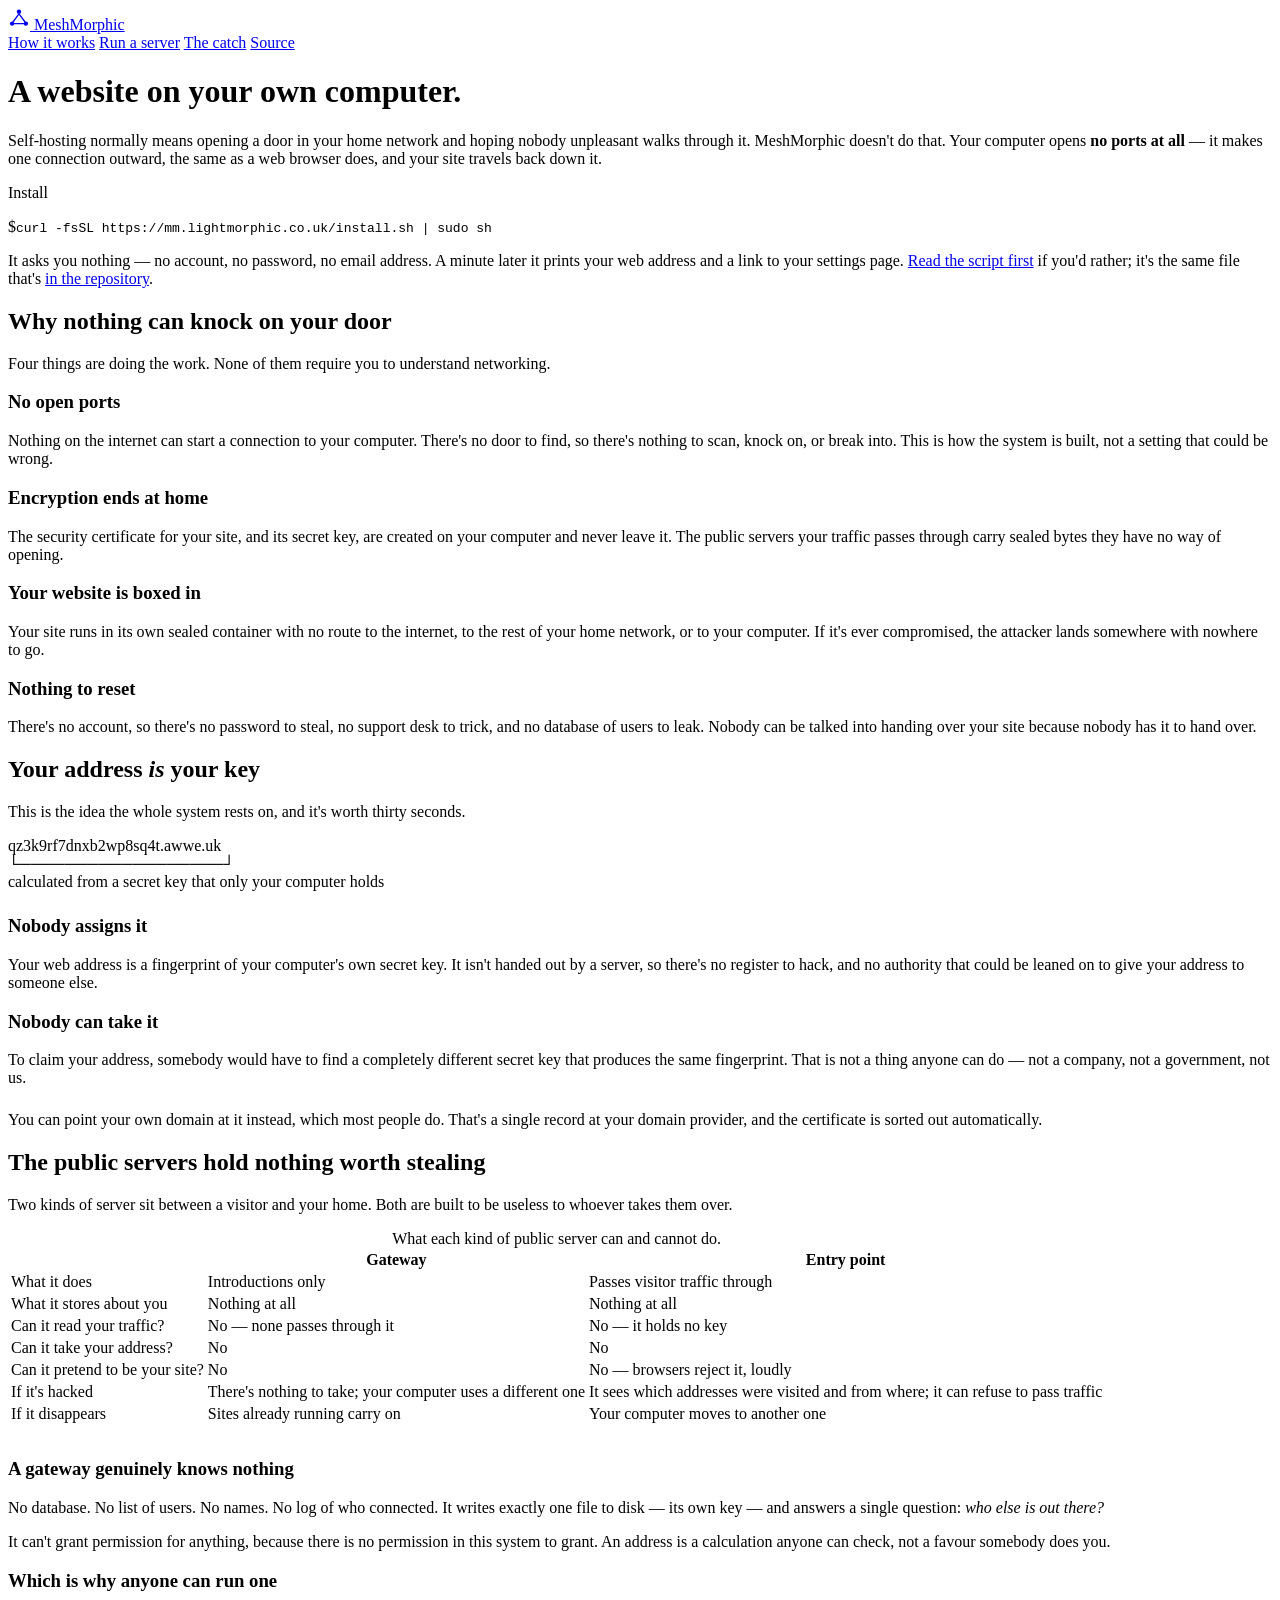
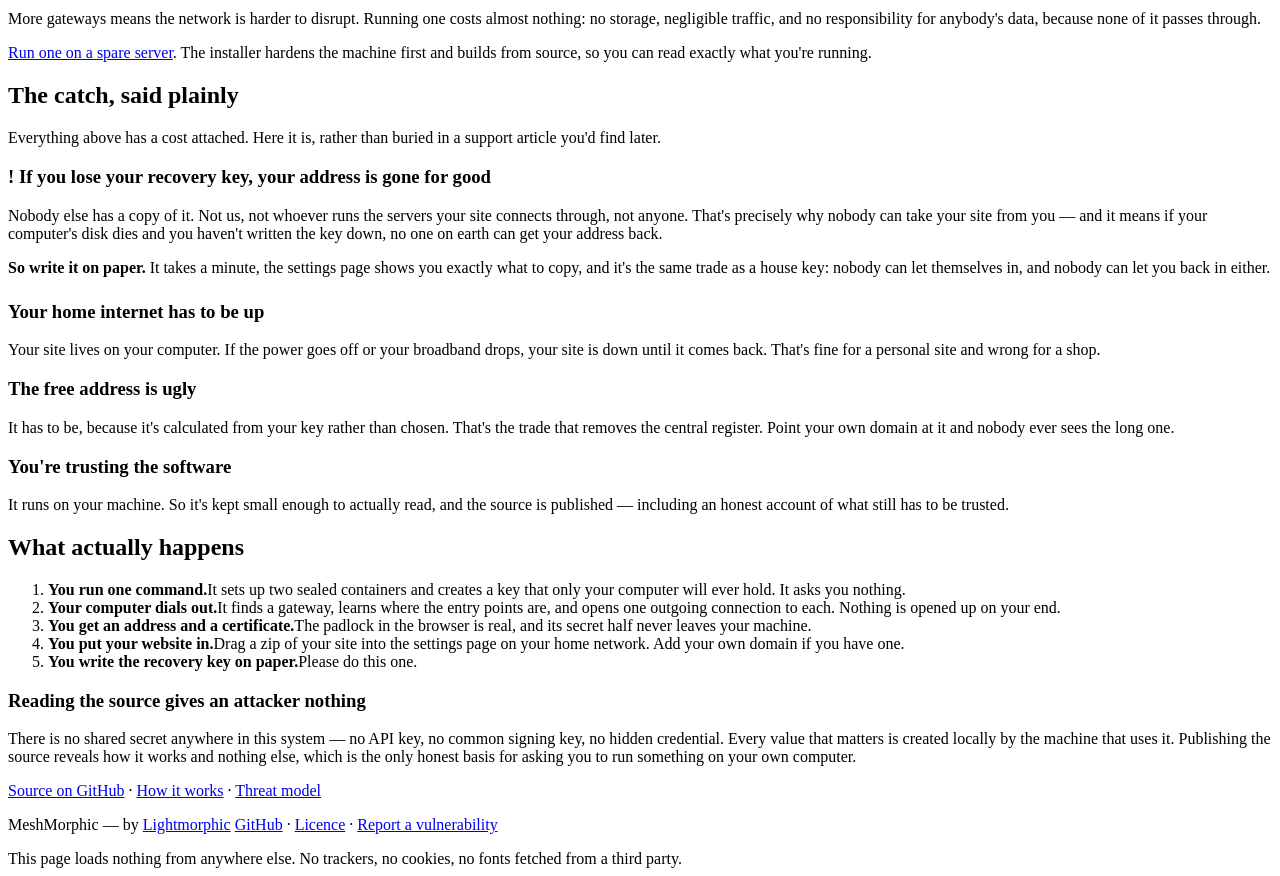
==== site/index.html @ 52f3c0f2 "Fix CI, clear three dependency vulnerabilities, add the Pages site govulncheck found three issues th" ====
<!doctype html>
<html lang="en-GB">
<head>
<meta charset="utf-8">
<meta name="viewport" content="width=device-width, initial-scale=1">
<title>MeshMorphic — a website on your own computer, with nothing open to the internet</title>
<meta name="description" content="Host a website at home without opening a single port. Your computer only ever connects outward. No account, no password, and no company you depend on.">
<link rel="stylesheet" href="/style.css">
<link rel="icon" href="data:image/svg+xml,<svg xmlns='http://www.w3.org/2000/svg' viewBox='0 0 24 24'><circle cx='12' cy='4' r='2.4' fill='%23019587'/><circle cx='4.5' cy='17' r='2.4' fill='%23019587'/><circle cx='19.5' cy='17' r='2.4' fill='%23019587'/><path d='M12 6.4 5.6 15M12 6.4 18.4 15M6.9 17h10.2' stroke='%23019587' stroke-width='1.4' fill='none'/></svg>">
<meta property="og:title" content="MeshMorphic">
<meta property="og:description" content="A website on your own computer, with nothing open to the internet.">
<meta property="og:type" content="website">
<meta property="og:url" content="https://mm.lightmorphic.co.uk/">
</head>
<body>

<header class="top">
  <div class="wrap">
    <a class="brand" href="/">
      <svg width="22" height="22" viewBox="0 0 24 24" fill="none" aria-hidden="true">
        <circle cx="12" cy="4" r="2.4" fill="currentColor"/>
        <circle cx="4.5" cy="17" r="2.4" fill="currentColor"/>
        <circle cx="19.5" cy="17" r="2.4" fill="currentColor"/>
        <path d="M12 6.4 5.6 15M12 6.4 18.4 15M6.9 17h10.2" stroke="currentColor" stroke-width="1.4" stroke-linecap="round"/>
      </svg>
      MeshMorphic
    </a>
    <nav>
      <a href="#how">How it works</a>
      <a href="#servers">Run a server</a>
      <a href="#honest">The catch</a>
      <a href="https://github.com/lightmorphic/meshmorphic">Source</a>
    </nav>
  </div>
</header>

<main>

<div class="hero">
  <div class="wrap">
    <h1>A website on your own computer.</h1>
    <p class="lede">
      Self-hosting normally means opening a door in your home network and hoping
      nobody unpleasant walks through it. MeshMorphic doesn't do that. Your
      computer opens <strong>no ports at all</strong> — it makes one connection
      outward, the same as a web browser does, and your site travels back down it.
    </p>

    <div class="install">
      <p class="install-label">Install</p>
      <div class="cmd"><span class="prompt">$</span><code>curl -fsSL https://mm.lightmorphic.co.uk/install.sh | sudo sh</code></div>
      <p class="note">
        It asks you nothing — no account, no password, no email address. A minute
        later it prints your web address and a link to your settings page.
        <a href="/install.sh">Read the script first</a> if you'd rather; it's the
        same file that's <a href="https://github.com/lightmorphic/meshmorphic/blob/main/install.sh">in the repository</a>.
      </p>
    </div>
  </div>
</div>

<section id="how">
  <div class="wrap">
    <h2>Why nothing can knock on your door</h2>
    <p class="section-lede">Four things are doing the work. None of them require you to understand networking.</p>

    <div class="grid">
      <div class="panel">
        <h3>No open ports</h3>
        <p>Nothing on the internet can start a connection to your computer. There's
        no door to find, so there's nothing to scan, knock on, or break into. This
        is how the system is built, not a setting that could be wrong.</p>
      </div>
      <div class="panel">
        <h3>Encryption ends at home</h3>
        <p>The security certificate for your site, and its secret key, are created
        on your computer and never leave it. The public servers your traffic passes
        through carry sealed bytes they have no way of opening.</p>
      </div>
      <div class="panel">
        <h3>Your website is boxed in</h3>
        <p>Your site runs in its own sealed container with no route to the internet,
        to the rest of your home network, or to your computer. If it's ever
        compromised, the attacker lands somewhere with nowhere to go.</p>
      </div>
      <div class="panel">
        <h3>Nothing to reset</h3>
        <p>There's no account, so there's no password to steal, no support desk to
        trick, and no database of users to leak. Nobody can be talked into handing
        over your site because nobody has it to hand over.</p>
      </div>
    </div>
  </div>
</section>

<section>
  <div class="wrap">
    <h2>Your address <em>is</em> your key</h2>
    <p class="section-lede">
      This is the idea the whole system rests on, and it's worth thirty seconds.
    </p>

    <div class="address-demo">
      <span class="key-part">qz3k9rf7dnxb2wp8sq4t</span>.awwe.uk<br>
      <span class="key-part">└──────────────────┘</span><br>
      <span class="caption">calculated from a secret key that only your computer holds</span>
    </div>

    <div class="grid-2" style="margin-top:1.5rem">
      <div class="panel">
        <h3>Nobody assigns it</h3>
        <p>Your web address is a fingerprint of your computer's own secret key. It
        isn't handed out by a server, so there's no register to hack, and no
        authority that could be leaned on to give your address to someone else.</p>
      </div>
      <div class="panel tint">
        <h3>Nobody can take it</h3>
        <p>To claim your address, somebody would have to find a completely
        different secret key that produces the same fingerprint. That is not a
        thing anyone can do — not a company, not a government, not us.</p>
      </div>
    </div>

    <p style="margin-top:1.5rem">
      You can point your own domain at it instead, which most people do. That's a
      single record at your domain provider, and the certificate is sorted out
      automatically.
    </p>
  </div>
</section>

<section id="servers">
  <div class="wrap">
    <h2>The public servers hold nothing worth stealing</h2>
    <p class="section-lede">
      Two kinds of server sit between a visitor and your home. Both are built to be
      useless to whoever takes them over.
    </p>

    <div class="table-scroll">
      <table>
        <caption>What each kind of public server can and cannot do.</caption>
        <thead>
          <tr><th scope="col"></th><th scope="col">Gateway</th><th scope="col">Entry point</th></tr>
        </thead>
        <tbody>
          <tr><td>What it does</td><td>Introductions only</td><td>Passes visitor traffic through</td></tr>
          <tr><td>What it stores about you</td><td><span class="no">Nothing at all</span></td><td><span class="no">Nothing at all</span></td></tr>
          <tr><td>Can it read your traffic?</td><td><span class="no">No</span> — none passes through it</td><td><span class="no">No</span> — it holds no key</td></tr>
          <tr><td>Can it take your address?</td><td><span class="no">No</span></td><td><span class="no">No</span></td></tr>
          <tr><td>Can it pretend to be your site?</td><td><span class="no">No</span></td><td><span class="no">No</span> — browsers reject it, loudly</td></tr>
          <tr><td>If it's hacked</td><td>There's nothing to take; your computer uses a different one</td><td>It sees which addresses were visited and from where; it can refuse to pass traffic</td></tr>
          <tr><td>If it disappears</td><td>Sites already running carry on</td><td>Your computer moves to another one</td></tr>
        </tbody>
      </table>
    </div>

    <div class="grid-2" style="margin-top:2rem">
      <div class="panel">
        <h3>A gateway genuinely knows nothing</h3>
        <p>No database. No list of users. No names. No log of who connected. It
        writes exactly one file to disk — its own key — and answers a single
        question: <em>who else is out there?</em></p>
        <p>It can't grant permission for anything, because there is no permission
        in this system to grant. An address is a calculation anyone can check, not
        a favour somebody does you.</p>
      </div>
      <div class="panel">
        <h3>Which is why anyone can run one</h3>
        <p>More gateways means the network is harder to disrupt. Running one costs
        almost nothing: no storage, negligible traffic, and no responsibility for
        anybody's data, because none of it passes through.</p>
        <p><a href="https://github.com/lightmorphic/meshmorphic/tree/main/deploy/vps">Run one on a spare server</a>.
        The installer hardens the machine first and builds from source, so you can
        read exactly what you're running.</p>
      </div>
    </div>
  </div>
</section>

<section id="honest">
  <div class="wrap">
    <h2>The catch, said plainly</h2>
    <p class="section-lede">
      Everything above has a cost attached. Here it is, rather than buried in a
      support article you'd find later.
    </p>

    <div class="callout warn">
      <h3>! If you lose your recovery key, your address is gone for good</h3>
      <p>Nobody else has a copy of it. Not us, not whoever runs the servers your
      site connects through, not anyone. That's precisely why nobody can take your
      site from you — and it means if your computer's disk dies and you haven't
      written the key down, no one on earth can get your address back.</p>
      <p style="margin-top:.75rem"><strong>So write it on paper.</strong> It takes a
      minute, the settings page shows you exactly what to copy, and it's the same
      trade as a house key: nobody can let themselves in, and nobody can let you
      back in either.</p>
    </div>

    <div class="grid" style="margin-top:1.5rem">
      <div class="panel">
        <h3>Your home internet has to be up</h3>
        <p>Your site lives on your computer. If the power goes off or your
        broadband drops, your site is down until it comes back. That's fine for a
        personal site and wrong for a shop.</p>
      </div>
      <div class="panel">
        <h3>The free address is ugly</h3>
        <p>It has to be, because it's calculated from your key rather than chosen.
        That's the trade that removes the central register. Point your own domain
        at it and nobody ever sees the long one.</p>
      </div>
      <div class="panel">
        <h3>You're trusting the software</h3>
        <p>It runs on your machine. So it's kept small enough to actually read, and
        the source is published — including an honest account of what still has to
        be trusted.</p>
      </div>
    </div>
  </div>
</section>

<section>
  <div class="wrap">
    <h2>What actually happens</h2>
    <ol class="steps">
      <li><strong>You run one command.</strong><span>It sets up two sealed containers and creates a key that only your computer will ever hold. It asks you nothing.</span></li>
      <li><strong>Your computer dials out.</strong><span>It finds a gateway, learns where the entry points are, and opens one outgoing connection to each. Nothing is opened up on your end.</span></li>
      <li><strong>You get an address and a certificate.</strong><span>The padlock in the browser is real, and its secret half never leaves your machine.</span></li>
      <li><strong>You put your website in.</strong><span>Drag a zip of your site into the settings page on your home network. Add your own domain if you have one.</span></li>
      <li><strong>You write the recovery key on paper.</strong><span>Please do this one.</span></li>
    </ol>
  </div>
</section>

<section>
  <div class="wrap">
    <div class="panel">
      <h3>Reading the source gives an attacker nothing</h3>
      <p>There is no shared secret anywhere in this system — no API key, no common
      signing key, no hidden credential. Every value that matters is created
      locally by the machine that uses it. Publishing the source reveals how it
      works and nothing else, which is the only honest basis for asking you to run
      something on your own computer.</p>
      <p style="margin-top:1rem">
        <a href="https://github.com/lightmorphic/meshmorphic">Source on GitHub</a> ·
        <a href="https://github.com/lightmorphic/meshmorphic/blob/main/docs/ARCHITECTURE.md">How it works</a> ·
        <a href="https://github.com/lightmorphic/meshmorphic/blob/main/SECURITY.md">Threat model</a>
      </p>
    </div>
  </div>
</section>

</main>

<footer class="foot">
  <div class="wrap">
    <span>MeshMorphic — by <a href="https://lightmorphic.co.uk">Lightmorphic</a></span>
    <span>
      <a href="https://github.com/lightmorphic/meshmorphic">GitHub</a> ·
      <a href="https://github.com/lightmorphic/meshmorphic/blob/main/LICENSE">Licence</a> ·
      <a href="mailto:security@lightmorphic.co.uk">Report a vulnerability</a>
    </span>
  </div>
  <div class="wrap" style="margin-top:1rem">
    <span>This page loads nothing from anywhere else. No trackers, no cookies, no fonts fetched from a third party.</span>
  </div>
</footer>

</body>
</html>
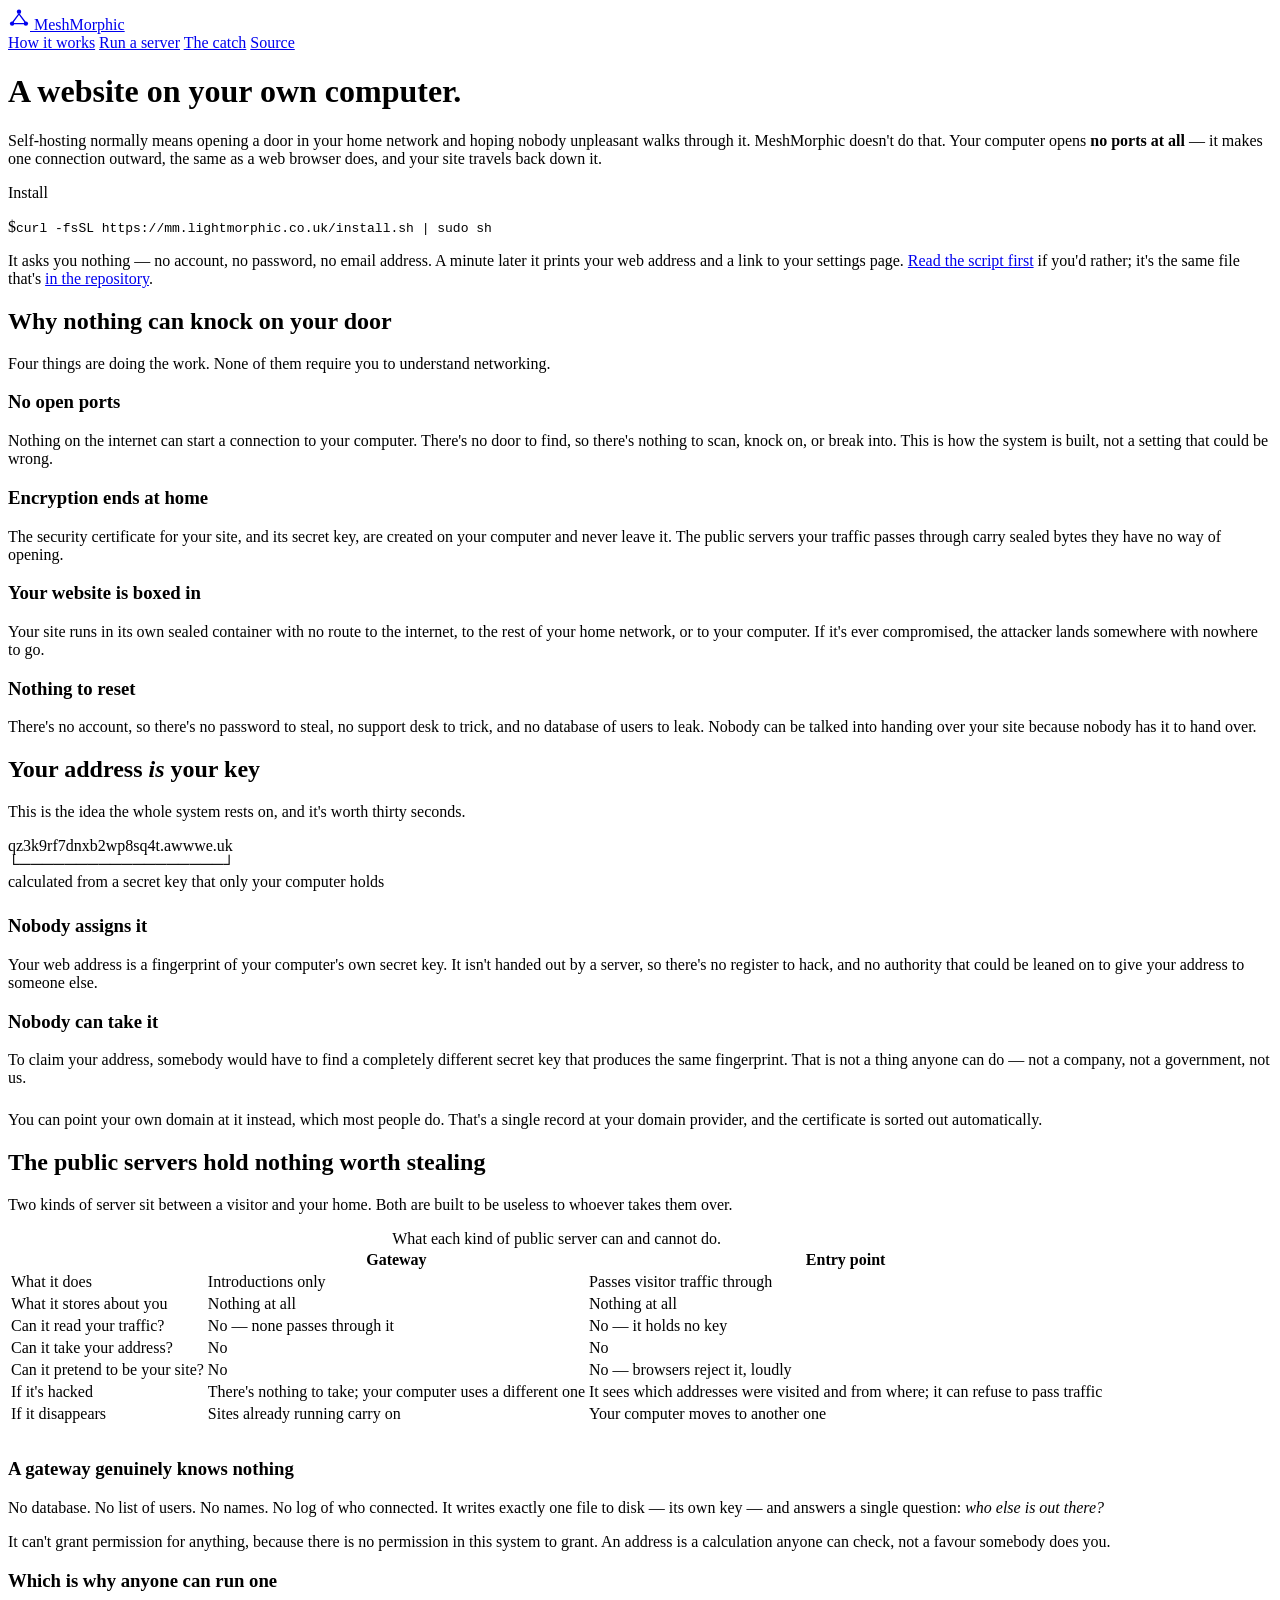
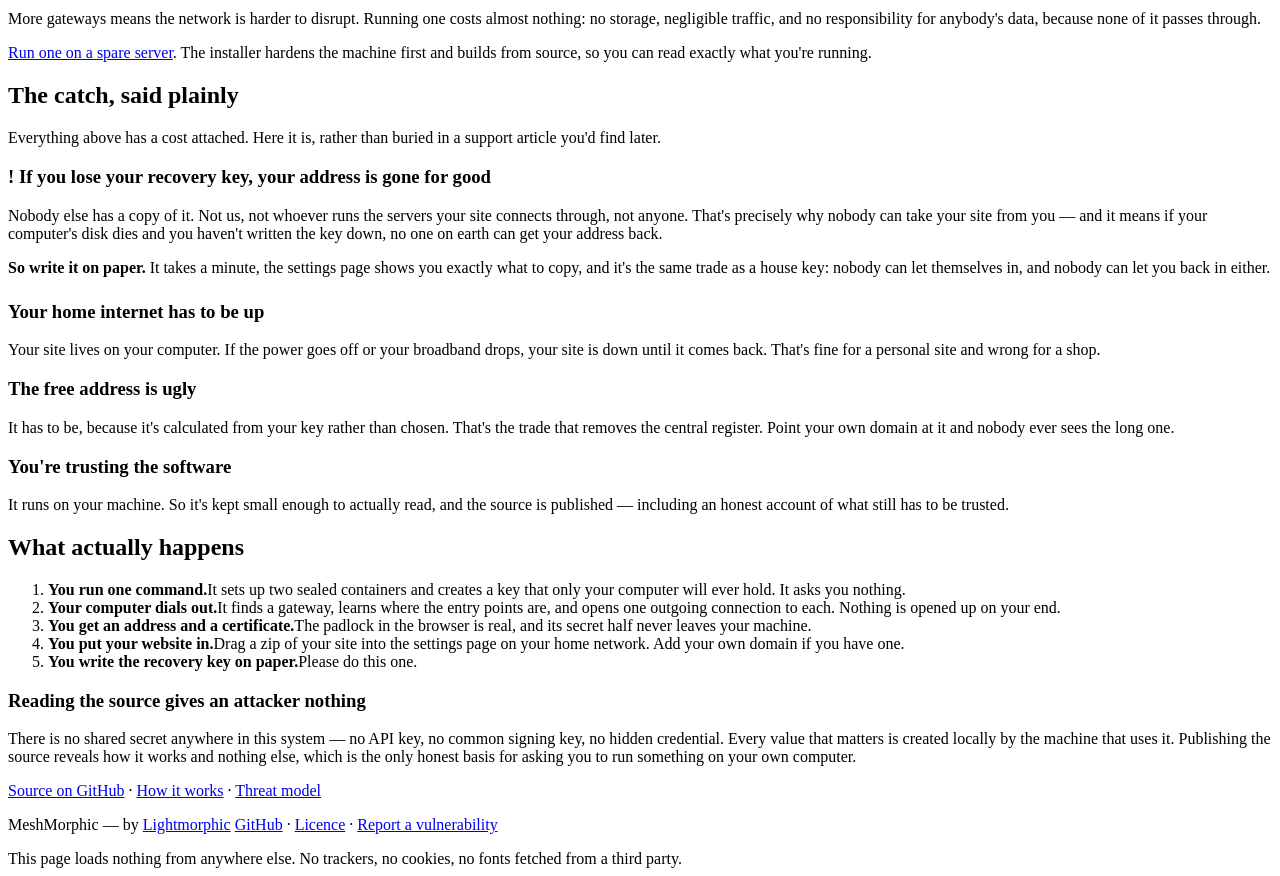
==== commit 221d325d: "Correct the mesh domain to awwwe.uk The registered domain is awwwe.uk with three w's. I had it as aw" ====
--- a/site/index.html
+++ b/site/index.html
@@ -101,7 +101,7 @@
     </p>
 
     <div class="address-demo">
-      <span class="key-part">qz3k9rf7dnxb2wp8sq4t</span>.awwe.uk<br>
+      <span class="key-part">qz3k9rf7dnxb2wp8sq4t</span>.awwwe.uk<br>
       <span class="key-part">└──────────────────┘</span><br>
       <span class="caption">calculated from a secret key that only your computer holds</span>
     </div>
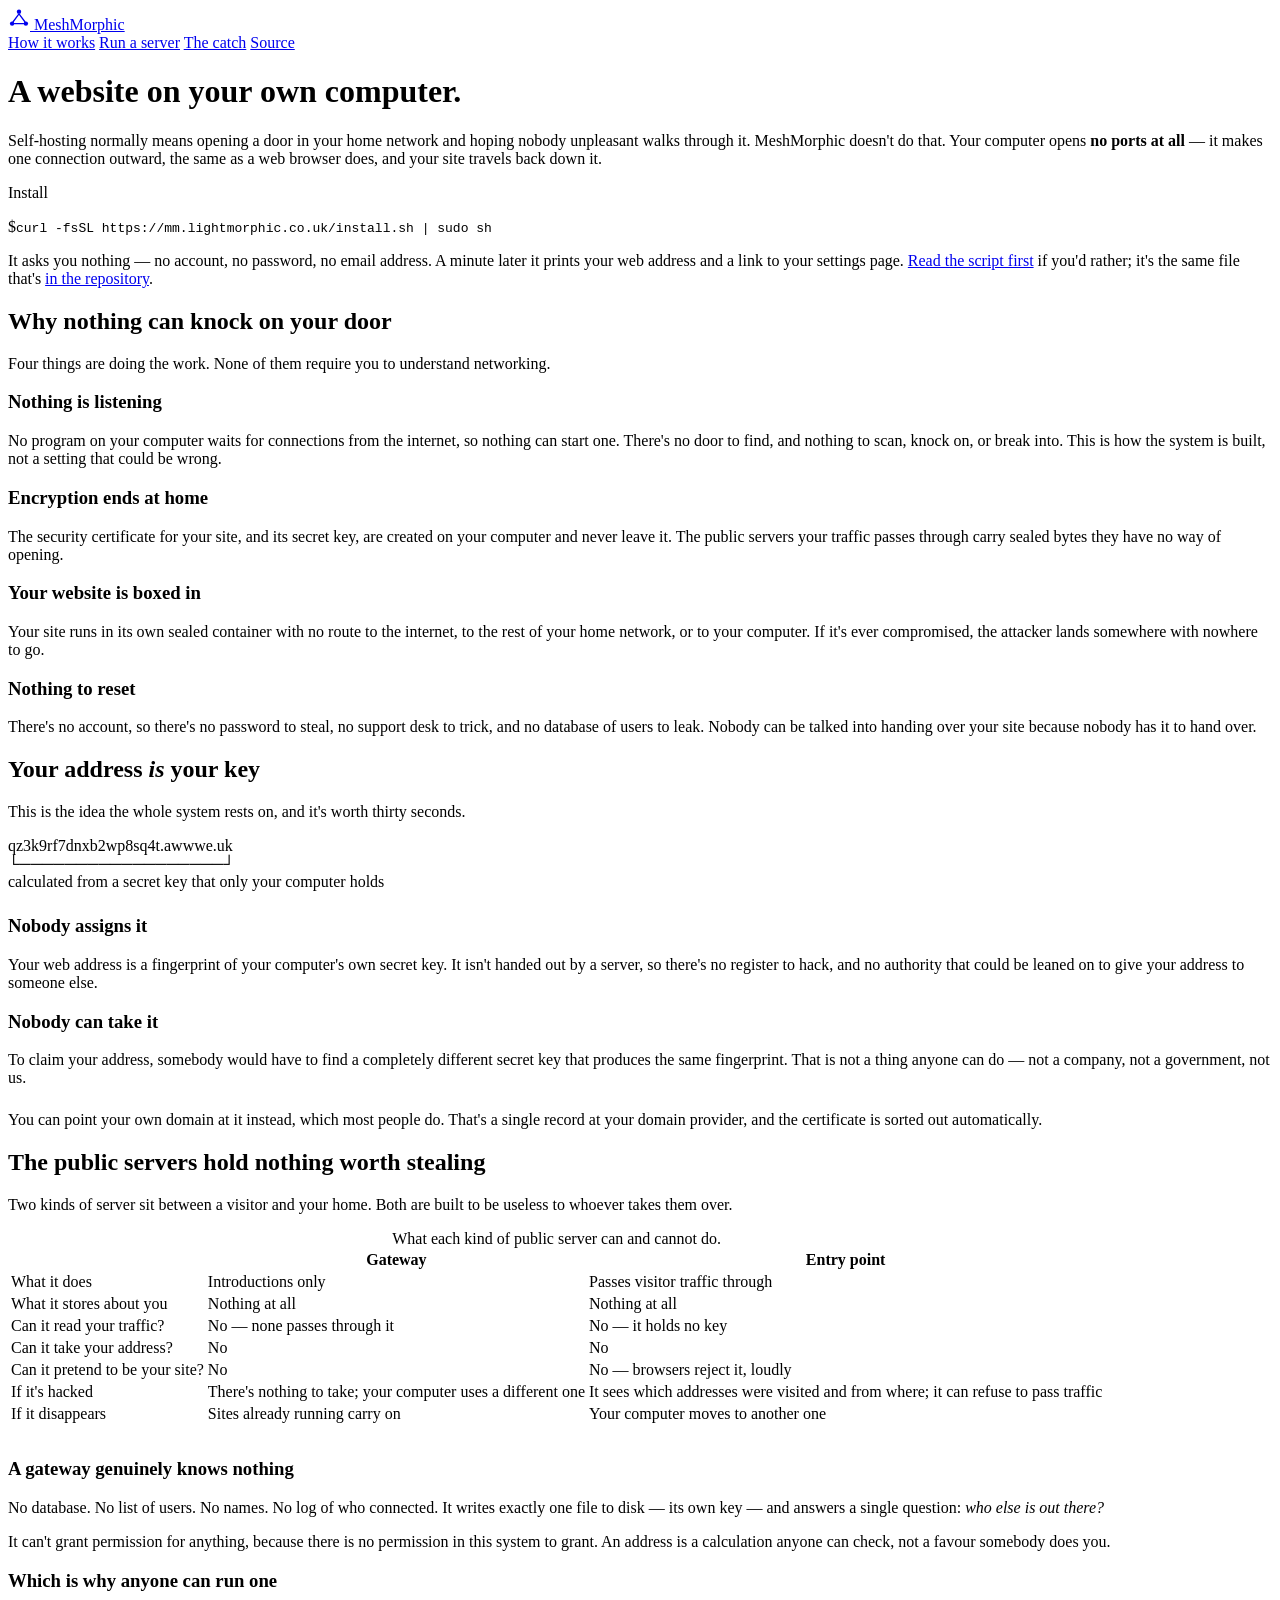
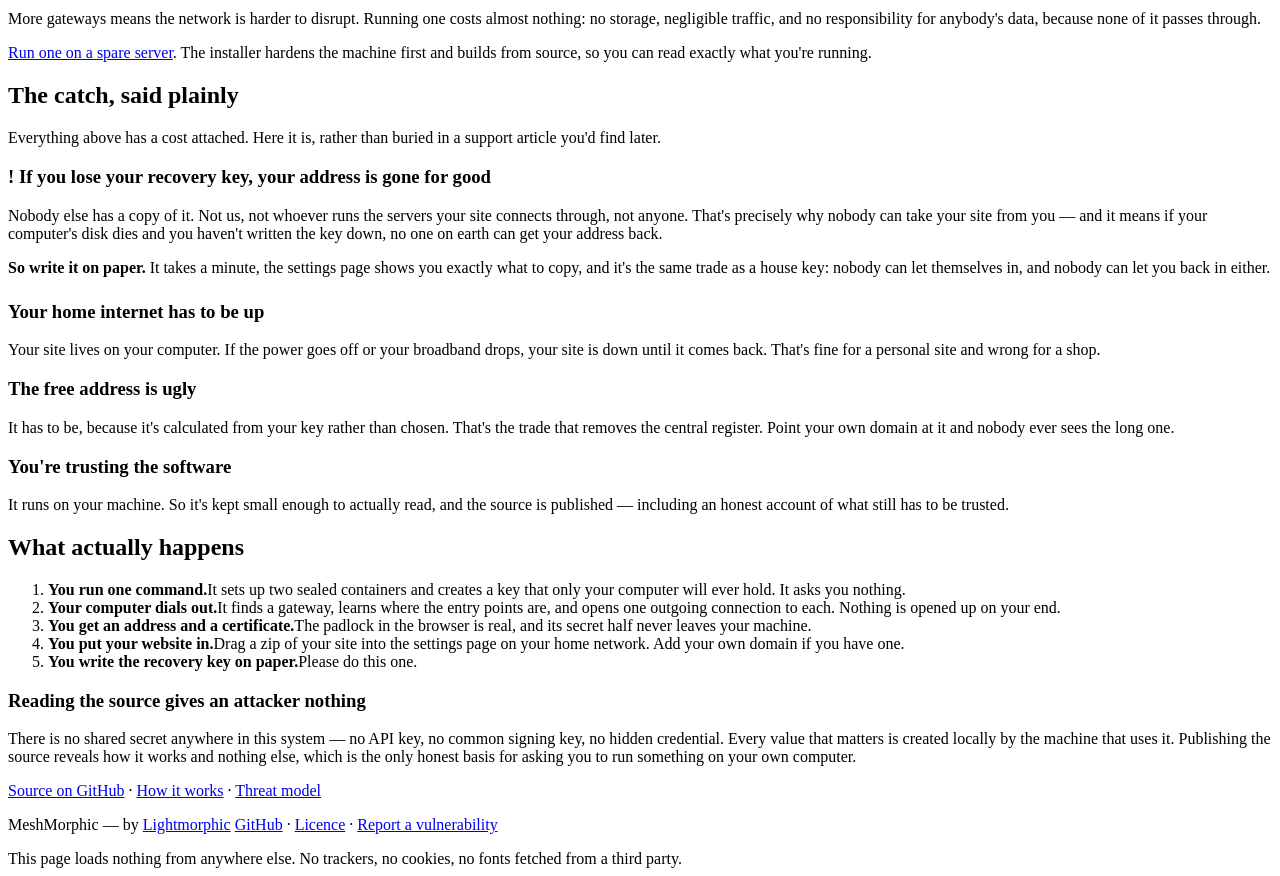
==== commit 5278394d: "Say "nothing is listening" rather than "0 open ports" Verified against a live agent: it holds no TCP" ====
--- a/site/index.html
+++ b/site/index.html
@@ -66,10 +66,11 @@
 
     <div class="grid">
       <div class="panel">
-        <h3>No open ports</h3>
-        <p>Nothing on the internet can start a connection to your computer. There's
-        no door to find, so there's nothing to scan, knock on, or break into. This
-        is how the system is built, not a setting that could be wrong.</p>
+        <h3>Nothing is listening</h3>
+        <p>No program on your computer waits for connections from the internet, so
+        nothing can start one. There's no door to find, and nothing to scan, knock
+        on, or break into. This is how the system is built, not a setting that
+        could be wrong.</p>
       </div>
       <div class="panel">
         <h3>Encryption ends at home</h3>
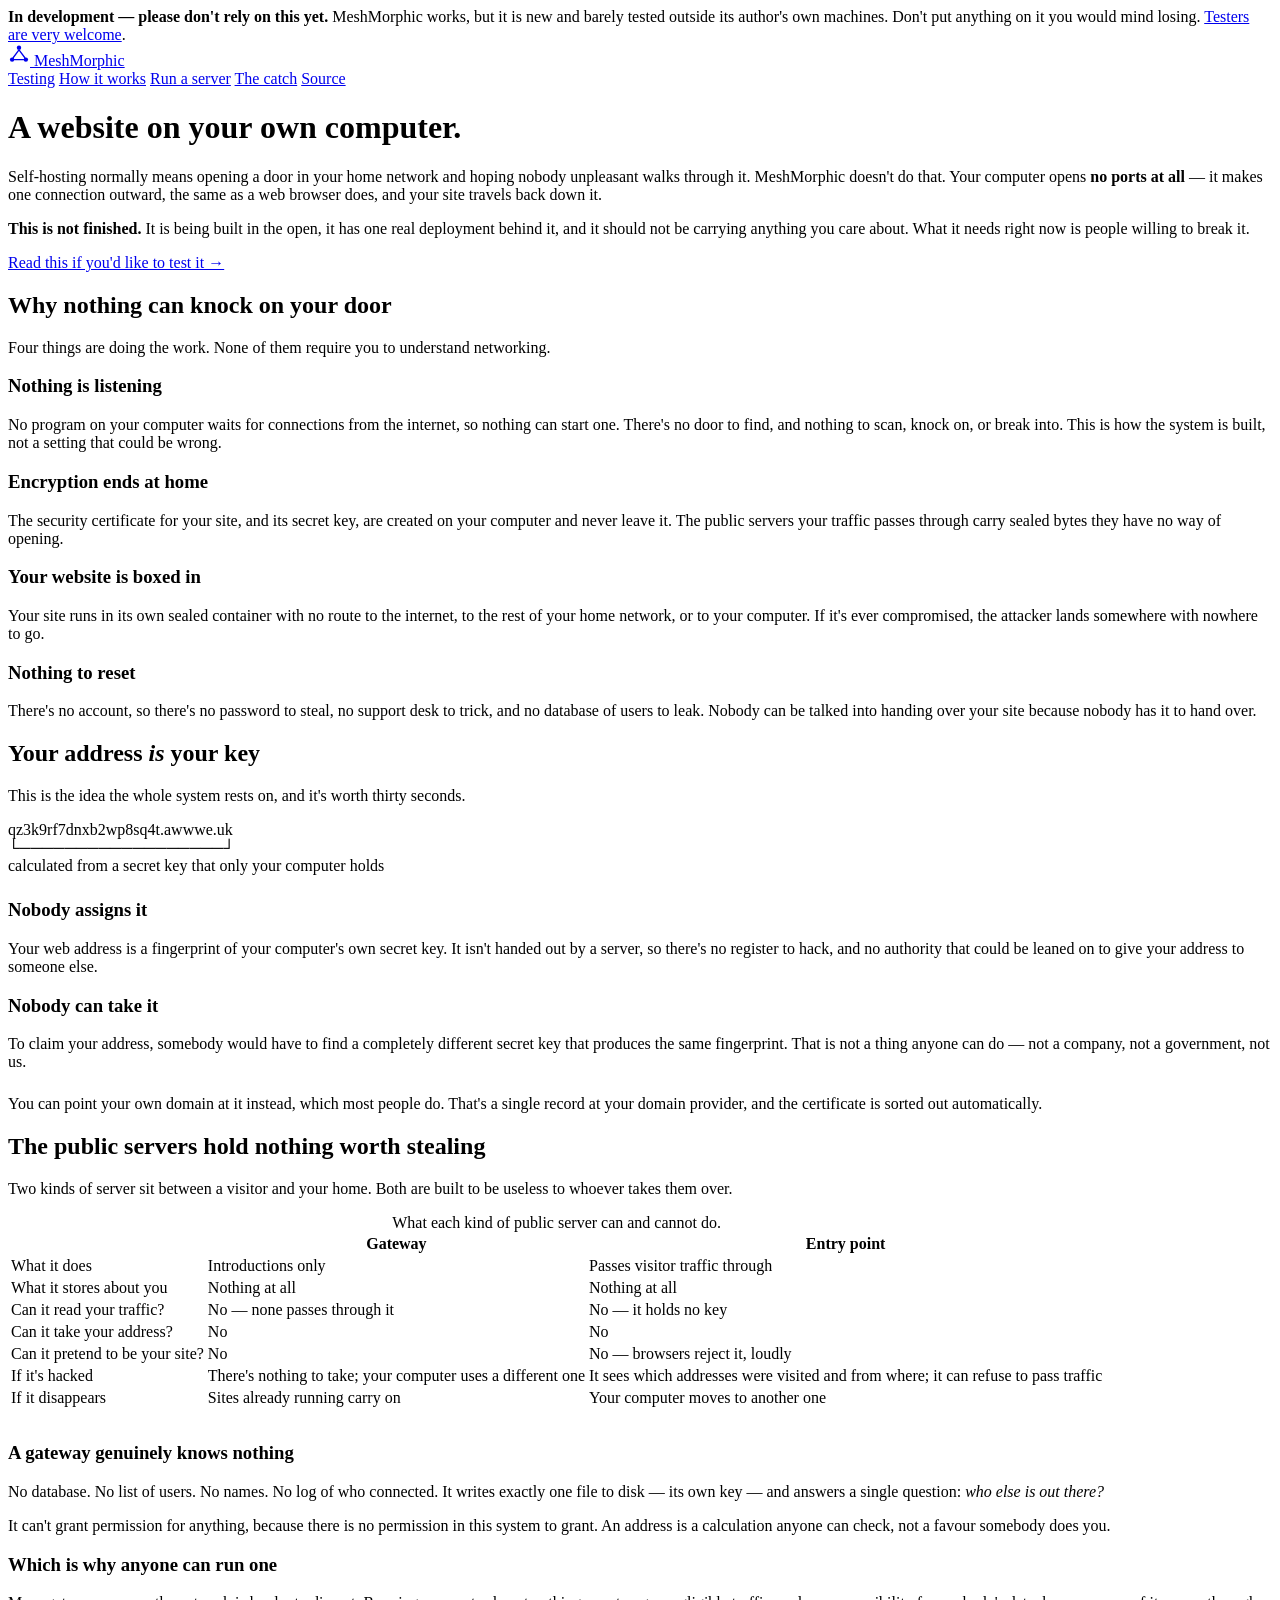
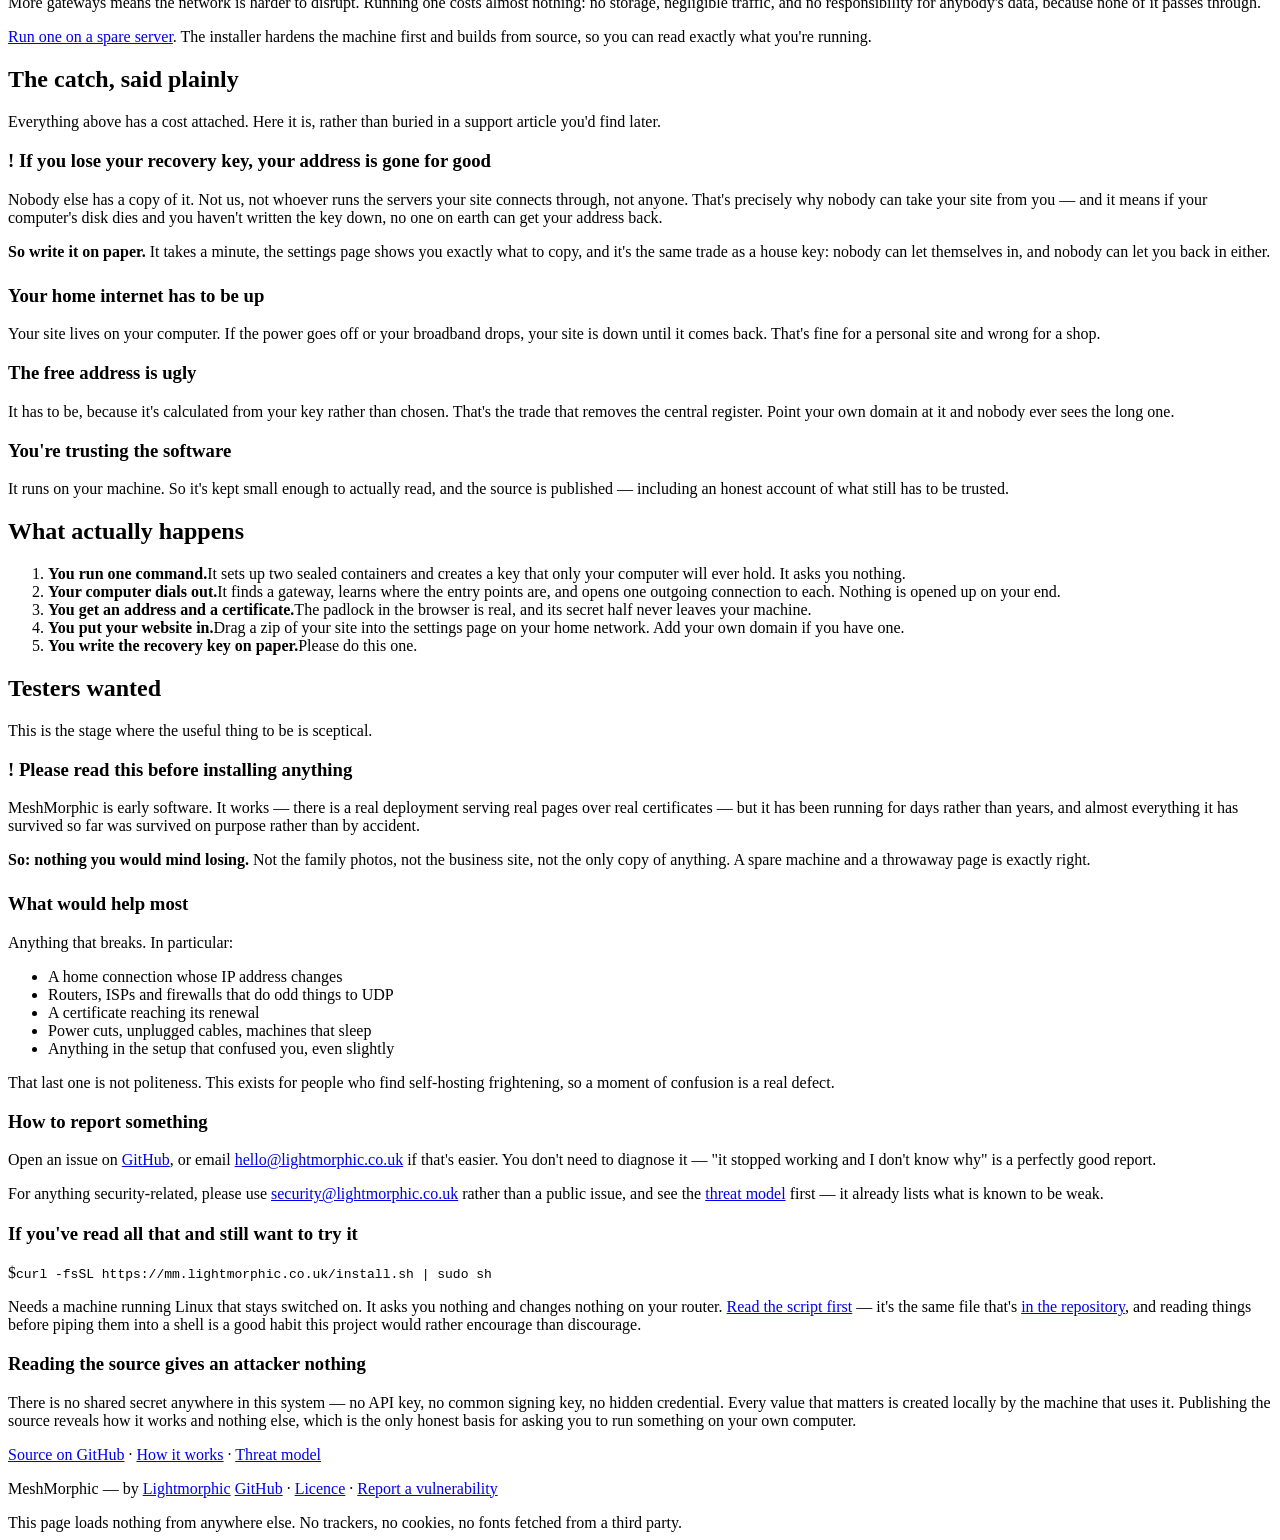
==== commit e4fcd4df: "Say clearly that this is in development, and ask for testers The site and README read like a finishe" ====
--- a/site/index.html
+++ b/site/index.html
@@ -14,6 +14,17 @@
 </head>
 <body>
 
+<!-- Development status. Deliberately the first thing on the page, above the
+     name and the pitch, and impossible to scroll past. Somebody arriving here
+     should know what they are looking at before they know what it does. -->
+<div class="status-banner" role="status">
+  <div class="wrap">
+    <strong>In development — please don't rely on this yet.</strong>
+    <span>MeshMorphic works, but it is new and barely tested outside its author's own machines.
+    Don't put anything on it you would mind losing. <a href="#testers">Testers are very welcome</a>.</span>
+  </div>
+</div>
+
 <header class="top">
   <div class="wrap">
     <a class="brand" href="/">
@@ -26,6 +37,7 @@
       MeshMorphic
     </a>
     <nav>
+      <a href="#testers">Testing</a>
       <a href="#how">How it works</a>
       <a href="#servers">Run a server</a>
       <a href="#honest">The catch</a>
@@ -46,16 +58,12 @@
       outward, the same as a web browser does, and your site travels back down it.
     </p>
 
-    <div class="install">
-      <p class="install-label">Install</p>
-      <div class="cmd"><span class="prompt">$</span><code>curl -fsSL https://mm.lightmorphic.co.uk/install.sh | sudo sh</code></div>
-      <p class="note">
-        It asks you nothing — no account, no password, no email address. A minute
-        later it prints your web address and a link to your settings page.
-        <a href="/install.sh">Read the script first</a> if you'd rather; it's the
-        same file that's <a href="https://github.com/lightmorphic/meshmorphic/blob/main/install.sh">in the repository</a>.
-      </p>
-    </div>
+    <p class="hero-status">
+      <strong>This is not finished.</strong> It is being built in the open, it has
+      one real deployment behind it, and it should not be carrying anything you
+      care about. What it needs right now is people willing to break it.
+    </p>
+    <p><a class="cta" href="#testers">Read this if you'd like to test it →</a></p>
   </div>
 </div>
 
@@ -235,6 +243,68 @@
   </div>
 </section>
 
+<section id="testers">
+  <div class="wrap">
+    <h2>Testers wanted</h2>
+    <p class="section-lede">
+      This is the stage where the useful thing to be is sceptical.
+    </p>
+
+    <div class="callout warn">
+      <h3>! Please read this before installing anything</h3>
+      <p>MeshMorphic is early software. It works — there is a real deployment
+      serving real pages over real certificates — but it has been running for
+      days rather than years, and almost everything it has survived so far was
+      survived on purpose rather than by accident.</p>
+      <p style="margin-top:.75rem"><strong>So: nothing you would mind losing.</strong>
+      Not the family photos, not the business site, not the only copy of
+      anything. A spare machine and a throwaway page is exactly right.</p>
+    </div>
+
+    <div class="grid-2" style="margin-top:1.5rem">
+      <div class="panel">
+        <h3>What would help most</h3>
+        <p>Anything that breaks. In particular:</p>
+        <ul>
+          <li>A home connection whose IP address changes</li>
+          <li>Routers, ISPs and firewalls that do odd things to UDP</li>
+          <li>A certificate reaching its renewal</li>
+          <li>Power cuts, unplugged cables, machines that sleep</li>
+          <li>Anything in the setup that confused you, even slightly</li>
+        </ul>
+        <p>That last one is not politeness. This exists for people who find
+        self-hosting frightening, so a moment of confusion is a real defect.</p>
+      </div>
+      <div class="panel">
+        <h3>How to report something</h3>
+        <p>Open an issue on
+        <a href="https://github.com/lightmorphic/meshmorphic/issues">GitHub</a>,
+        or email <a href="mailto:hello@lightmorphic.co.uk">hello@lightmorphic.co.uk</a>
+        if that's easier. You don't need to diagnose it — "it stopped working and
+        I don't know why" is a perfectly good report.</p>
+        <p>For anything security-related, please use
+        <a href="mailto:security@lightmorphic.co.uk">security@lightmorphic.co.uk</a>
+        rather than a public issue, and see the
+        <a href="https://github.com/lightmorphic/meshmorphic/blob/main/SECURITY.md">threat model</a>
+        first — it already lists what is known to be weak.</p>
+      </div>
+    </div>
+
+    <div class="panel" style="margin-top:1.25rem">
+      <h3>If you've read all that and still want to try it</h3>
+      <div class="cmd"><span class="prompt">$</span><code>curl -fsSL https://mm.lightmorphic.co.uk/install.sh | sudo sh</code></div>
+      <p class="note">
+        Needs a machine running Linux that stays switched on. It asks you nothing
+        and changes nothing on your router.
+        <a href="/install.sh">Read the script first</a> — it's the same file that's
+        <a href="https://github.com/lightmorphic/meshmorphic/blob/main/install.sh">in the repository</a>,
+        and reading things before piping them into a shell is a good habit this
+        project would rather encourage than discourage.
+      </p>
+    </div>
+  </div>
+</section>
+
 <section>
   <div class="wrap">
     <div class="panel">
